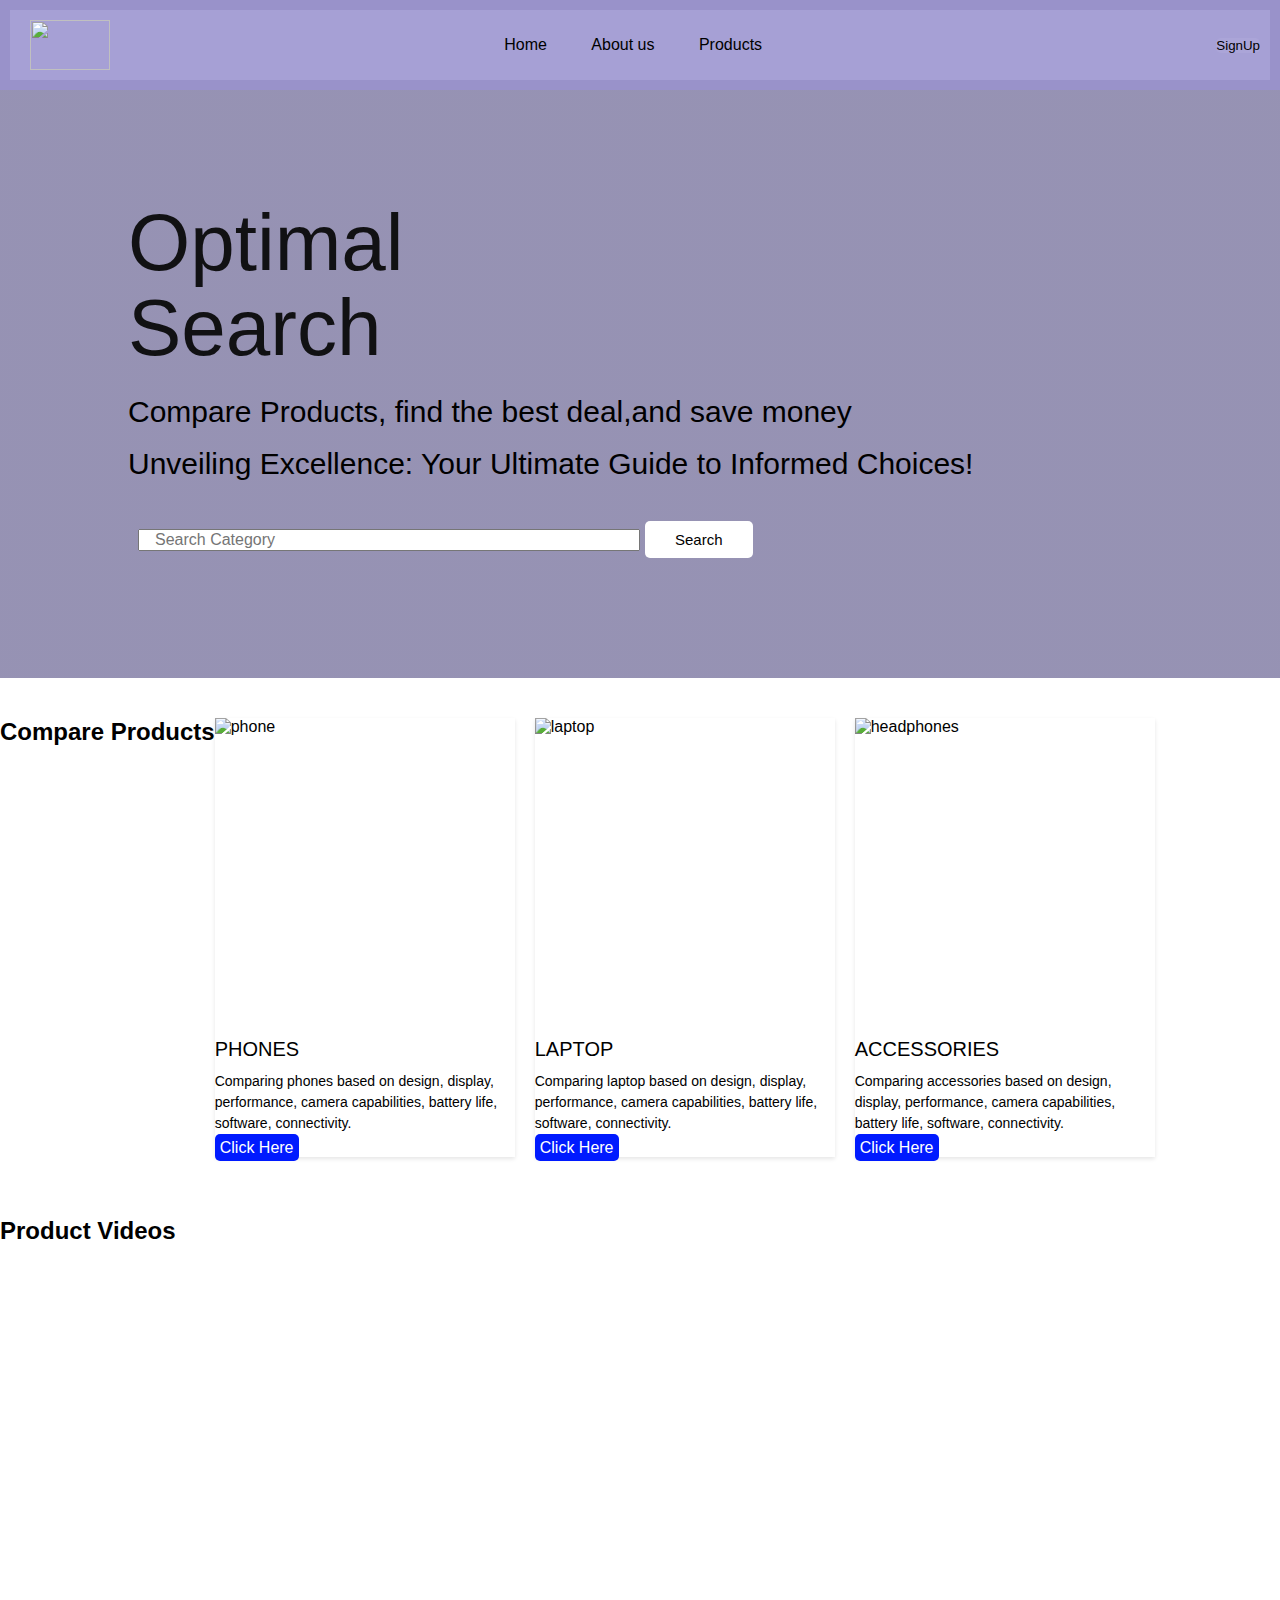
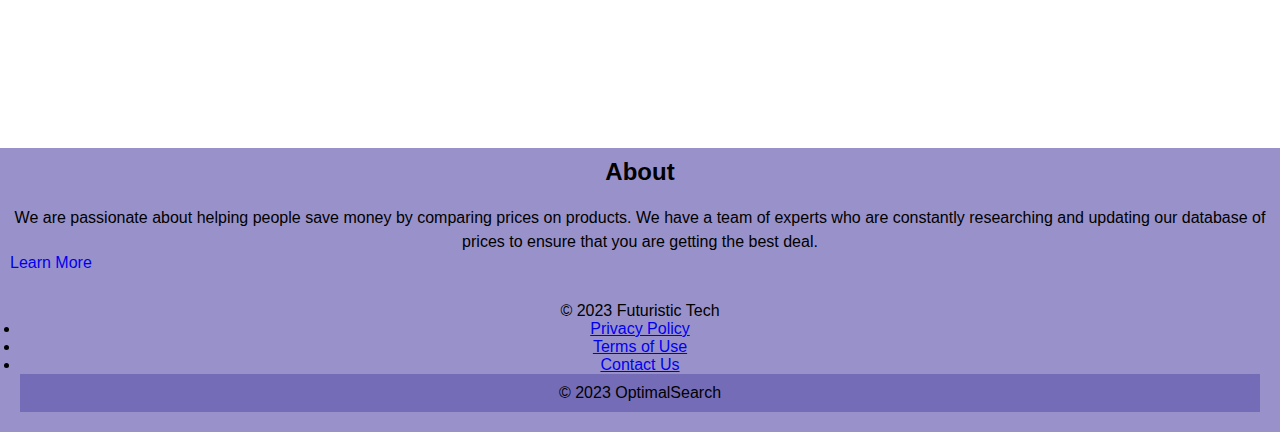
==== comParison/index.html @ f8bf1db8 "Add files via upload" ====
<!DOCTYPE html>
<html lang="en">

<head>
    <meta charset="UTF-8">
    <meta name="viewport" content="width=device-width, initial-scale=1.0">
    <title>OptimalSearch</title>
    <link rel="stylesheet" href="style.css">
</head>

<body>
    <header>
        <div class="container">
            <nav>
                <img src="image/logo2.jpeg" class="logo">
                <ul>
                    <li><a href="#">Home</a></li>
                    <li><a href="#">About us</a></li>
                    <li><a href="#">Products</a></li>
                </ul>
                <button class="btn">SignUp</button>
            </nav>
        </div>
    </header>
    <section>
        <div class="content">
            <h1>Optimal<br>Search</h1>
            <p>Compare Products, find the best deal,and save money</p><br>
            <p>Unveiling Excellence: Your Ultimate Guide to Informed Choices!</p>
            <form>
                <input type="text" placeholder="Search Category">
                <button type="submit" class="btn">Search</button>
            </form>
        </div>
    </section>
    </div>
    <section class="product-comparison">
        <div class="product">
            <h2>Compare Products</h2>
            <div class="category">
                <img src="image/Phones.jpg" alt="phone" class="'img">
                <h3>PHONES</h3>
                <p>Comparing phones based on design, display, performance, camera capabilities, battery life,
                    software,
                    connectivity.</p>
                <a href="#" class="button">Click Here</a>
            </div>
            <div class="category">
                <img src="image/laptop.jpeg" alt="laptop" class="img">
                <h3>LAPTOP</h3>
                <p>Comparing laptop based on design, display, performance, camera capabilities, battery life,
                    software,
                    connectivity.</p>
                <a href="#" class="button">Click Here</a>
            </div>
            <div class="category">
                <img src="image/images.jpeg" alt="headphones" class="img">
                <h3>ACCESSORIES</h3>
                <p>Comparing accessories based on design, display, performance, camera capabilities, battery life,
                    software,
                    connectivity.</p>
                <a href="#" class="button">Click Here</a>
            </div>
        </div>
        <h2>Product Videos</h2>
        <div class="product-videos">
            <iframe width="460" height="215" src="https://www.youtube.com/embed/OOvMct1QsCk?si=5qacXYrJW5O6xHEA"
                title="YouTube video player" frameborder="0"
                allow="accelerometer; autoplay; clipboard-write; encrypted-media; gyroscope; picture-in-picture; web-share"
                allowfullscreen></iframe>
            <iframe width="460" height="215" src="https://www.youtube.com/embed/IJNRyup418w?si=omm0BSObmacUkzdo"
                title="YouTube video player" frameborder="0"
                allow="accelerometer; autoplay; clipboard-write; encrypted-media; gyroscope; picture-in-picture; web-share"
                allowfullscreen></iframe>
        </div>
    </section>
    <section class="about-section">
        <div class="container">
            <h2>About</h2>
            <p>We are passionate about helping people save money by comparing prices on products. We have a team of
                experts who are constantly researching and updating our database of prices to ensure that you are
                getting the best deal.</p>
            <a href="#" class="button">Learn More</a>
        </div>
    </section>

    <footer class="footer">
        <div class="footer-content">
            <p>&copy; 2023 Futuristic Tech</p>
            <ul>
                <li><a href="#">Privacy Policy</a></li>
                <li><a href="#">Terms of Use</a></li>
                <li><a href="#">Contact Us</a></li>
            </ul>
        </div>
        <div class="container">
            <p>&copy; 2023 OptimalSearch</p>
        </div>
    </footer>
</body>

</html>
---- comParison/style.css ----
* {
    margin: 0;
    padding: 0;
    font-family: 'Poppins', sans-serif;
    box-sizing: border-box;
}

.container {
    width: 100%;
    min-height: 2vh;
    background-color: rgba(98, 88, 173, 0.65);
    background-size: cover;
    background-position: center;
    padding: 10px;
}

nav {
    width: 100%;
    background-color: rgba(174, 168, 218, 0.65);
    display: flex;
    align-items: center;
    justify-content: space-between;
    padding: 10px;
}

.logo {
    width: 80px;
    height: 50px;
    margin-left: 10px;
}

nav ul {
    width: 100%;
    text-align: center;
    padding-right: 60px;
}

nav ul li {
    display: inline-block;
    margin: 10px 20px;

}

nav ul li a {
    color: black;
    text-decoration: none;
}

nav ul li a:hover {
    color: blueviolet;
}

.btn {
    display: flex;
    align-items: center;
    padding: 10px, 20px;
    outline: 0;
    border: 0;
    border-radius: 5px;
    background: rgba(174, 168, 218, 0.65);
    color: black;
    font-weight: 500;
    cursor: pointer;
}

.content {
    color: rgba(10, 10, 10, 0.945);
    display: block;
    background-image: linear-gradient(rgba(94, 88, 139, 0.65), rgba(94, 88, 139, 0.65)), url(image/background.jpg);
    background-size: cover;
    background-position: center;
    padding: 110px 10%;
}

.content h1 {
    font-size: 80px;
    font-weight: 500;
    line-height: 85px;
    margin-bottom: 25px;
    font-family: 'Lucida Sans', 'Lucida Sans Regular', 'Lucida Grande', 'Lucida Sans Unicode', Geneva, Verdana, sans-serif;
}

.content p {
    font-size: 30px;
    font-weight: 400;
    color: black;
}

.content form {
    display: flex;
    align-items: center;
    border-radius: 5px;
    padding: 10px;
    margin-top: 30px;
    text-align: right;
}

.content form input {
    width: 50%;
    font-size: 16px;
    padding-left: 15px;
}

.content form .btn {
    font-size: 15px;
    padding: 10px 30px;
    margin-left: 5px;
    background: white;
}

.product-comparison {
    padding: 40px 0;
    background-image: url(image/Capture.PNG);
    background-position: center;
    background-size: cover;
}

.product {
    display: flex;
    flex-wrap: wrap;
    margin-bottom: 30px;
    padding-bottom: 30px;
}

.category {
    width: 300px;
    margin-right: 20px;
    box-shadow: 0 2px 4px rgba(0, 0, 0, 0.1);
}

.category img {
    display: block;
    width: 100%;
    height: auto;
    object-fit: cover;
}

.category h3 {
    margin-bottom: 10px;
    font-size: 20px;
    font-weight: 200;
    margin-top: 20px;
    font-family: 'Lucida Sans', 'Lucida Sans Regular', 'Lucida Grande', 'Lucida Sans Unicode', Geneva, Verdana, sans-serif;
}

.category p {
    font-size: 14px;
    line-height: 1.5;
    margin-bottom: 5px;
    font-weight: 500;
}

.category .button {
    padding: 5px 5px;
    text-decoration: none;
    background-color: #001aff;
    color: white;
    border-radius: 5px;
    cursor: pointer;
}

.category img {
    width: 300px;
    height: 300px;
}

.product-videos {
    margin-top: 5px;
    margin-right: 400px;
    padding: 10px;
}

.about-section .container {
    margin: 0 auto;
}

.about-section .container h2 {
    font-size: 24px;
    margin-bottom: 20px;
    text-align: center;
    font-family: 'Franklin Gothic Medium', 'Arial Narrow', Arial, sans-serif;
}

.about-section .container p {
    font-size: 16px;
    line-height: 1.5;
    font-weight: 400;
    text-align: center;
}

.about-section .container .button {
    text-align: center;
    text-decoration: none;
}

.footer {
    background-color: rgba(98, 88, 173, 0.65);
    padding: 20px;
    text-align: center;
}
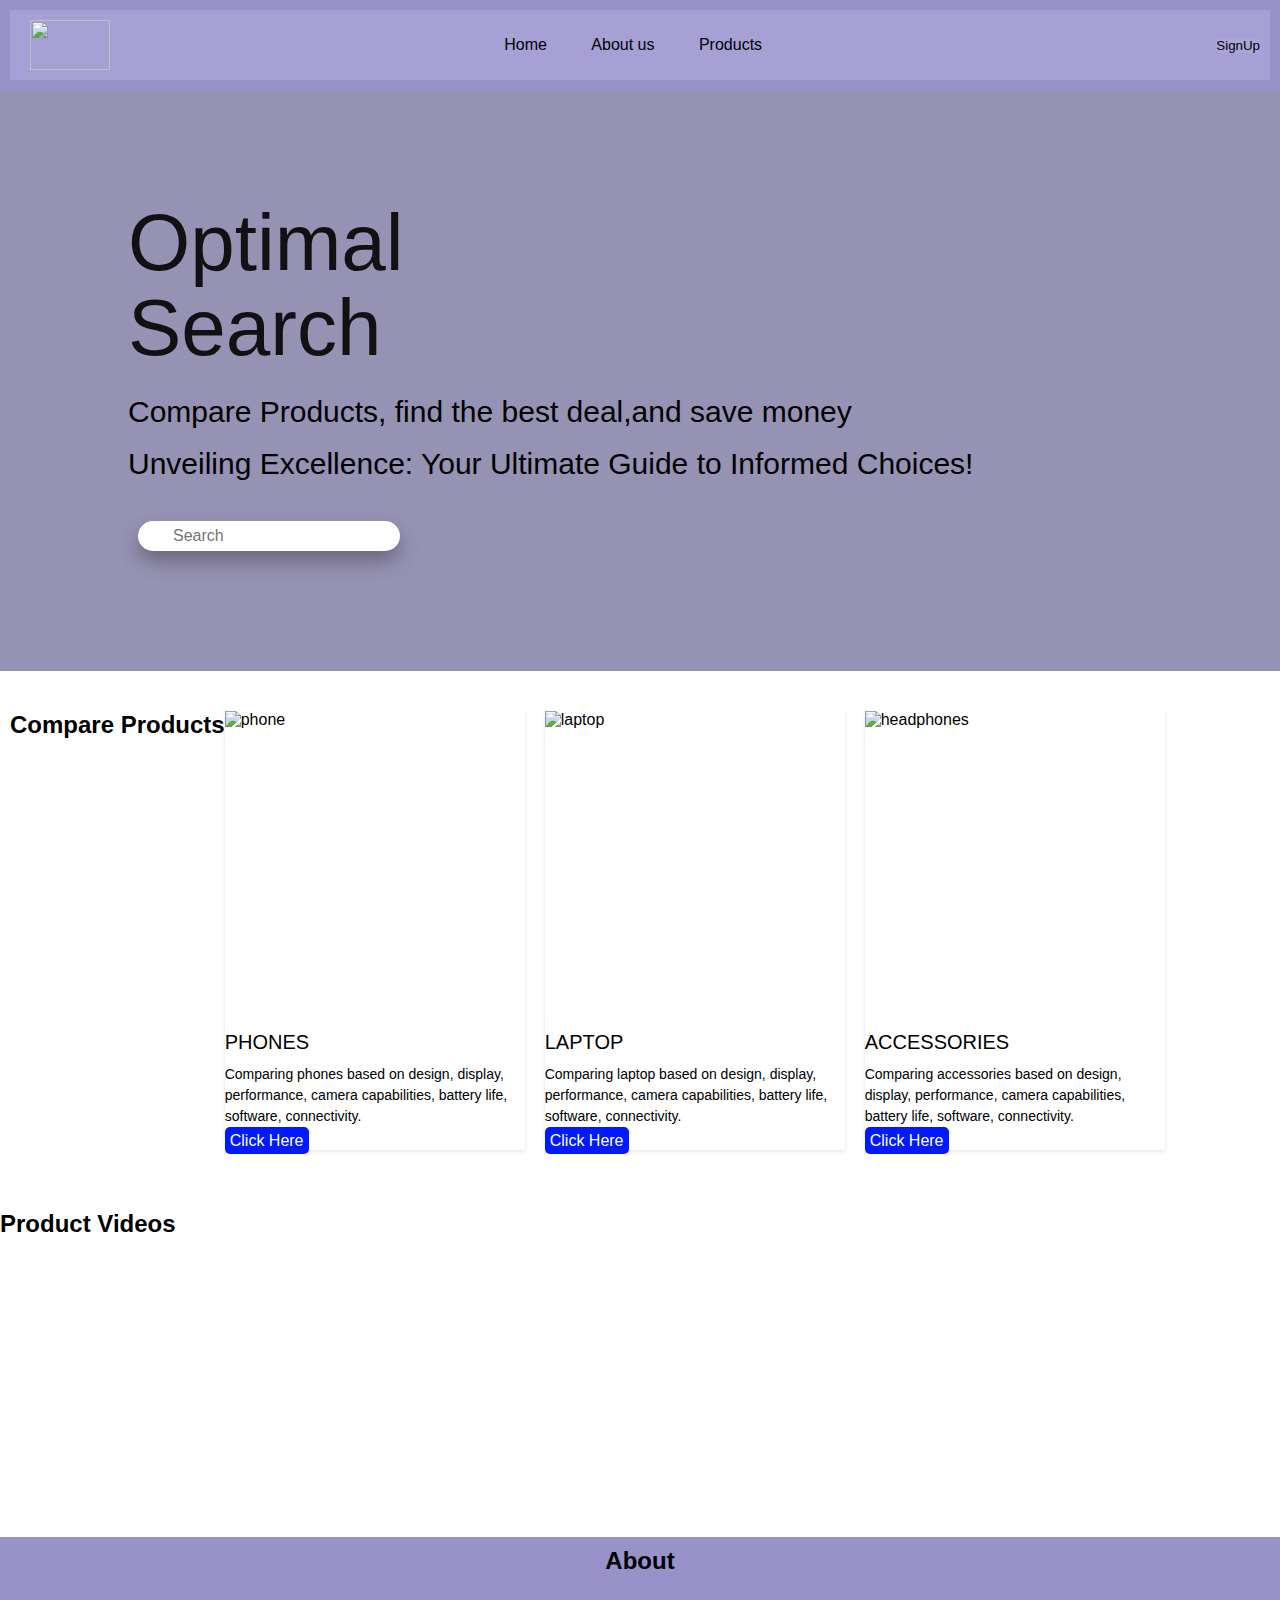
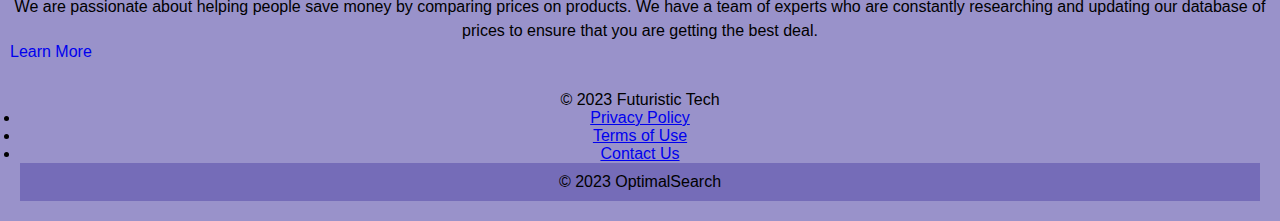
==== commit 5d9d20eb: "Add files via upload" ====
--- a/comParison/index.html
+++ b/comParison/index.html
@@ -5,6 +5,7 @@
     <meta charset="UTF-8">
     <meta name="viewport" content="width=device-width, initial-scale=1.0">
     <title>OptimalSearch</title>
+    <script src="https://kit.fontawesome.com/1d15f982f7.js" crossorigin="anonymous"></script>
     <link rel="stylesheet" href="style.css">
 </head>
 
@@ -28,8 +29,10 @@
             <p>Compare Products, find the best deal,and save money</p><br>
             <p>Unveiling Excellence: Your Ultimate Guide to Informed Choices!</p>
             <form>
-                <input type="text" placeholder="Search Category">
-                <button type="submit" class="btn">Search</button>
+                <div class="box">
+                    <input type="text" placeholder="Search">
+                    <i class="fa-solid fa-magnifying-glass"></i>
+                </div>
             </form>
         </div>
     </section>
--- a/comParison/style.css
+++ b/comParison/style.css
@@ -61,6 +61,35 @@
     color: black;
     font-weight: 500;
     cursor: pointer;
+}
+
+.box{
+    height: 30px;
+    display: flex;
+    cursor: pointer;
+    padding: 10px 20px;
+    background: white;
+    border-radius: 30px;
+    align-items: center;
+    box-shadow: 0 10px 20px rgba(0,0,0,0.3);
+}
+
+.box:hover input{
+    width: 400px;
+}
+
+.box input{
+    width: 0;
+    outline: none;
+    border: none;
+    font-weight: 500;
+    transition: 0.8s;
+    background: transparent;
+}
+
+.box a .fas{
+    color:tomato;
+    font-size: 18px;
 }
 
 .content {
@@ -120,6 +149,7 @@
     flex-wrap: wrap;
     margin-bottom: 30px;
     padding-bottom: 30px;
+    padding-left: 10px;
 }
 
 .category {
@@ -168,6 +198,7 @@
     margin-top: 5px;
     margin-right: 400px;
     padding: 10px;
+    margin:10px;
 }
 
 .about-section .container {
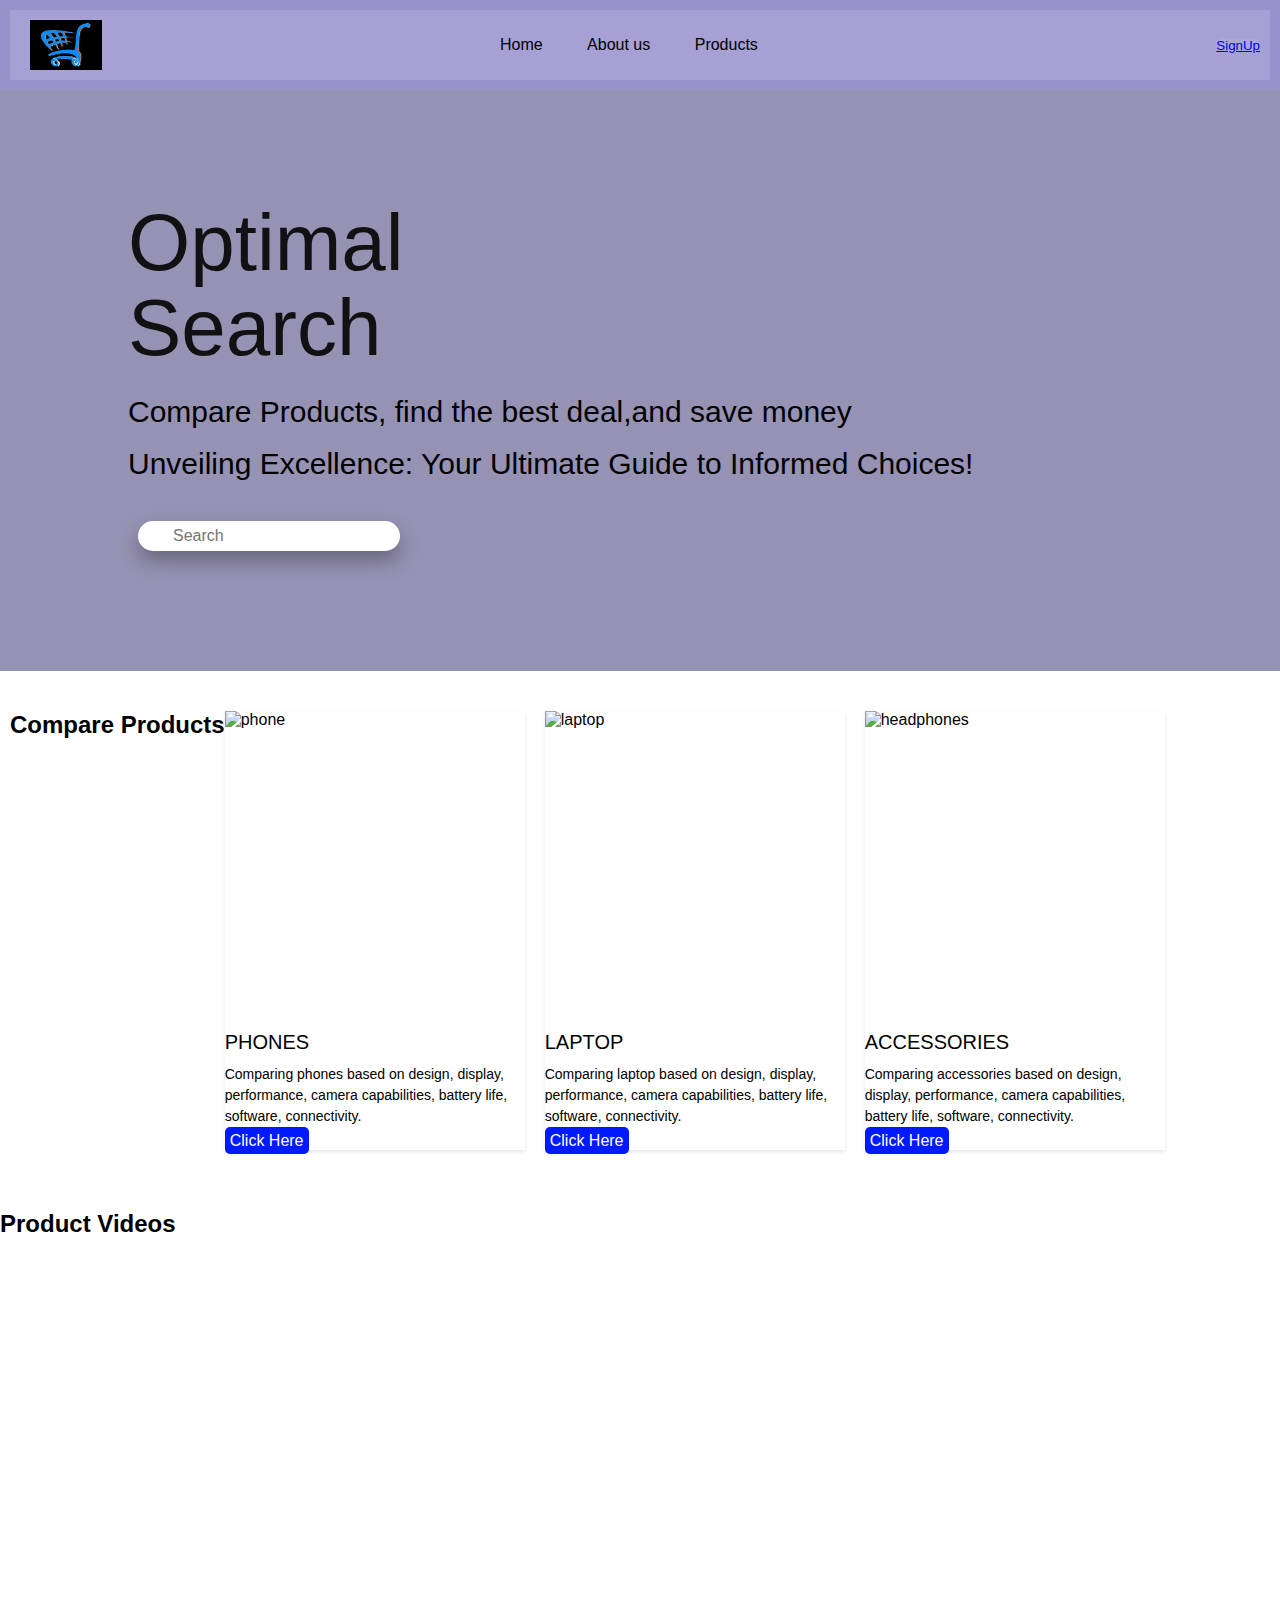
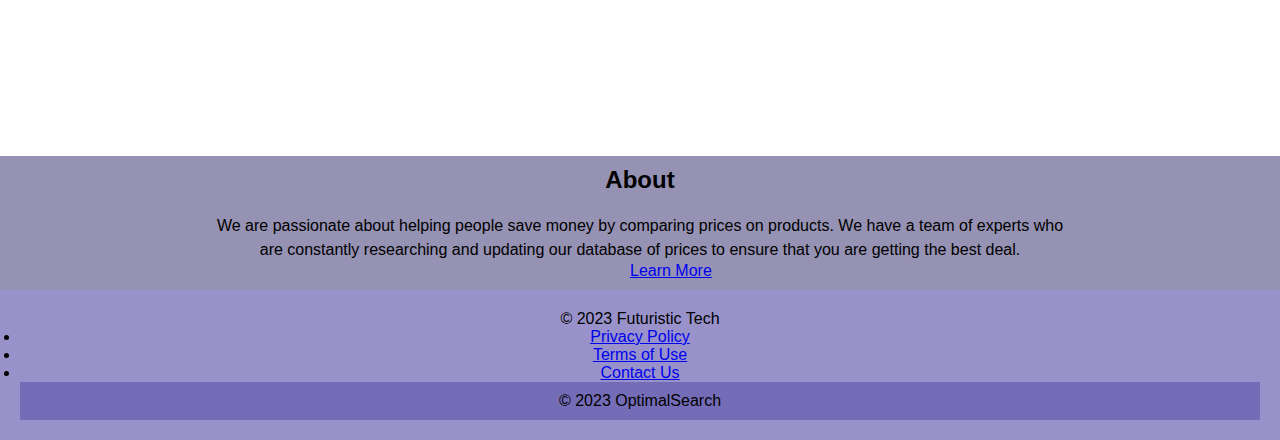
==== commit 3e3fa857: "Add files via upload" ====
--- a/comParison/index.html
+++ b/comParison/index.html
@@ -13,13 +13,13 @@
     <header>
         <div class="container">
             <nav>
-                <img src="image/logo2.jpeg" class="logo">
+                <img src="image/logo3.jpeg" class="logo">
                 <ul>
-                    <li><a href="#">Home</a></li>
+                    <li><a href="webpages/home.html">Home</a></li>
                     <li><a href="#">About us</a></li>
                     <li><a href="#">Products</a></li>
                 </ul>
-                <button class="btn">SignUp</button>
+                <button class="btn"><a href="webpages/signUp.html">SignUp</a></button>
             </nav>
         </div>
     </header>
@@ -75,6 +75,10 @@
                 title="YouTube video player" frameborder="0"
                 allow="accelerometer; autoplay; clipboard-write; encrypted-media; gyroscope; picture-in-picture; web-share"
                 allowfullscreen></iframe>
+            <iframe width="380" height="215" src="https://www.youtube.com/embed/-tj1eCR3x-M?si=4g9D1JnqA4njSNjM"
+                title="YouTube video player" frameborder="0"
+                allow="accelerometer; autoplay; clipboard-write; encrypted-media; gyroscope; picture-in-picture; web-share"
+                allowfullscreen></iframe>
         </div>
     </section>
     <section class="about-section">
--- a/comParison/style.css
+++ b/comParison/style.css
@@ -61,6 +61,7 @@
     color: black;
     font-weight: 500;
     cursor: pointer;
+    text-decoration: none;
 }
 
 .box{
@@ -202,7 +203,9 @@
 }
 
 .about-section .container {
-    margin: 0 auto;
+    width: 100%;
+    background: rgba(94, 88, 139, 0.65);
+    justify-content: center;
 }
 
 .about-section .container h2 {
@@ -217,11 +220,14 @@
     line-height: 1.5;
     font-weight: 400;
     text-align: center;
+    padding-left: 200px;
+    padding-right: 200px;
 }
 
 .about-section .container .button {
     text-align: center;
-    text-decoration: none;
+    margin-left: 620px;
+
 }
 
 .footer {
